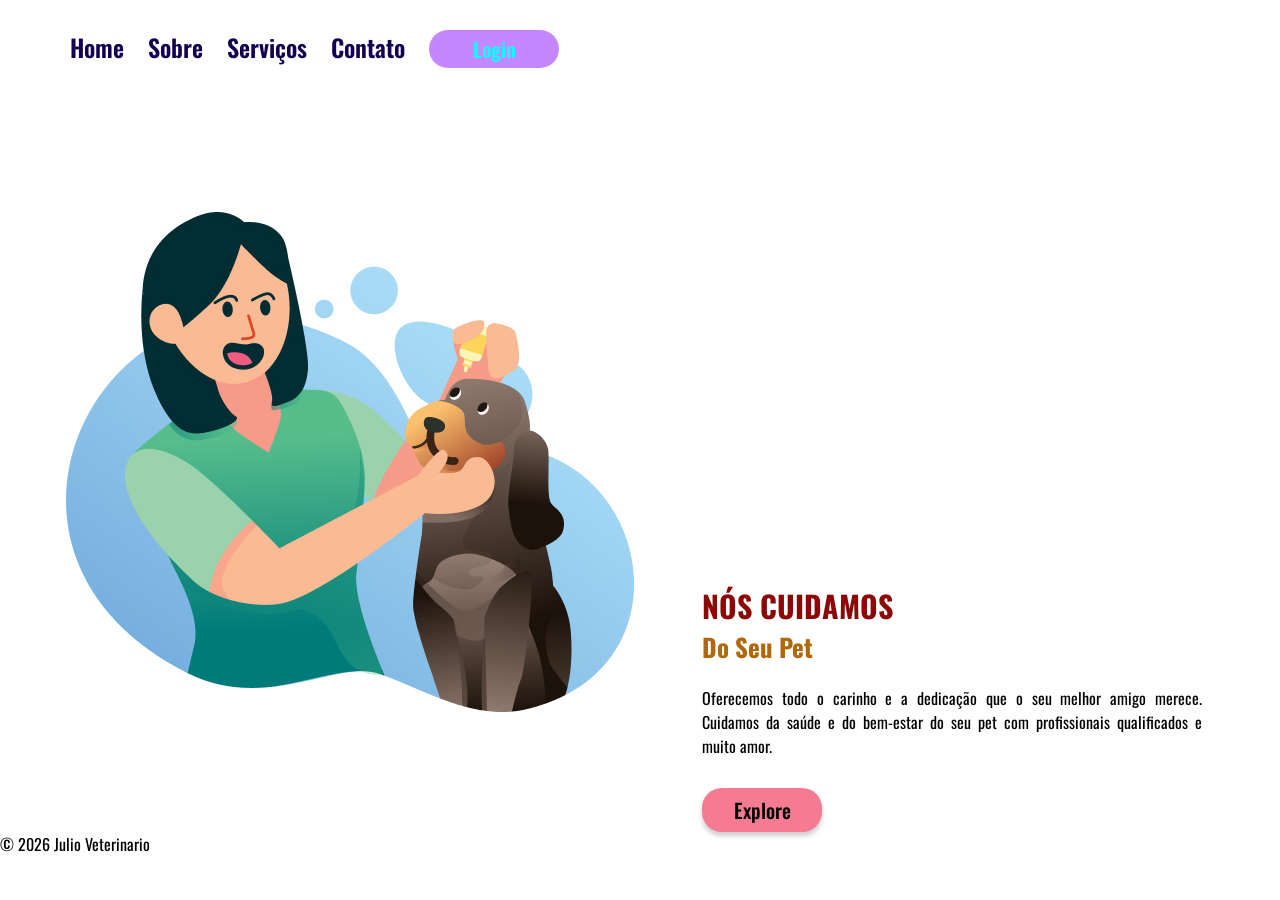
==== index.html @ dca03f1f "v.01 v 01" ====
<!DOCTYPE html>
<html lang="en">

<head>
    <meta charset="UTF-8">
    <meta name="viewport" content="width=device-width, initial-scale=1.0">
    <title>Pet Julio</title>
    <link rel="stylesheet" href="style.css">
    <link rel="preconnect" href="https://fonts.googleapis.com">
    <link rel="preconnect" href="https://fonts.gstatic.com" crossorigin>
    <link href="https://fonts.googleapis.com/css2?family=Oswald:wght@200..700&display=swap" rel="stylesheet">
</head>

<body>
    <header>
        <nav>
            <ul>
                <li><a href="#">Home</a></li>
                <li><a href="#">Sobre</a></li>
                <li><a href="#">Serviços</a></li>
                <li><a href="contato.html">Contato</a></li>
            </ul>
        </nav>
        <button class="botao-login">Login</button>
    </header>
    <main>
        <img src="./img/logo.jpg" alt="logo-pet" class="logo">
        <div class="texto">
            <h1 class="titulo">NÓS CUIDAMOS</h1>
            <h2 class="sub-titulo">Do Seu Pet</h2>
            <p class="paragrafo"> Oferecemos todo o carinho e a dedicação que o seu melhor amigo merece. Cuidamos da
                saúde e do bem-estar do seu pet
                com profissionais qualificados e muito amor.</p>
                <button class="botao-explore">Explore</button>
        </div>
    </main>
    <footer>
        <p>&copy; 2026 Julio Veterinario</p>
    </footer>



    <script src="app.js"></script>
</body>

</html>
---- style.css ----
*{
    margin:0;
    padding:0;
    box-sizing: border-box;
    font-family:'Oswald', sans-serif ;
}

li{
    display:inline-block;
}
nav{
    display:inline-block;
}
header{
    margin:30px 0px 144px 70px;
}
a{
    font-weight: 600;
    font-size: 24px;
    line-height: 28px;
    margin: 0 20px 0 0 ;
    cursor:pointer;
    color:rgb(19, 2, 82);
    transition:opacity 0.2s;
    text-decoration: none
}
a:hover{
opacity: 0.8;
}

.botao-login{
    width: 130px;
    height:38px ;
    border-radius: 20px;
    background-color: rgb(197, 135, 255);
    border:none;
    font-size: 20px;
    font-weight: 600;
    color:rgb(7, 255, 255);
    transition:opacity 0.2s;
}

.botao-login:hover{
    opacity: 0.8;
    background-color: rgb(80, 6, 6);
}

logo{
    width: 40%;
    vertical-align: middle;
}
.texto{
    width: 40%;
    display:inline-block;
    vertical-align: middle;
    margin: 0 0 0 5%;
    text-align: left;
}
main{
    text-align: center;
}
.botao-explore{
    width: 120px;
    height: 44px;
    cursor: pointer;
    background: rgb(245, 123, 147);
    border:none;
    border-radius: 20px;
    font-size: 20px;
    font-weight: 500;
    box-shadow: 0 4px 5px rgba(0, 0, 0, 0.2);
    transition: opacity 0.3s
}

.botao-explore:houver {
opacity: 0,7;
}

.titulo{
    font-size: 30px;
    font-weight: 900;;
    color:rgb(141, 7, 7)
}
.sub-titulo{
    color:rgb(177, 104, 8);
    line-height: 1.5;
    font-size: 25px;
}
.paragrafo{
    font-size: 16px;
    font-weight: 400;
    line-height: 24px;
    color:black;
    text-align: justify;
    margin: 20px 0 30px 0;
    max-width: 500px;

}
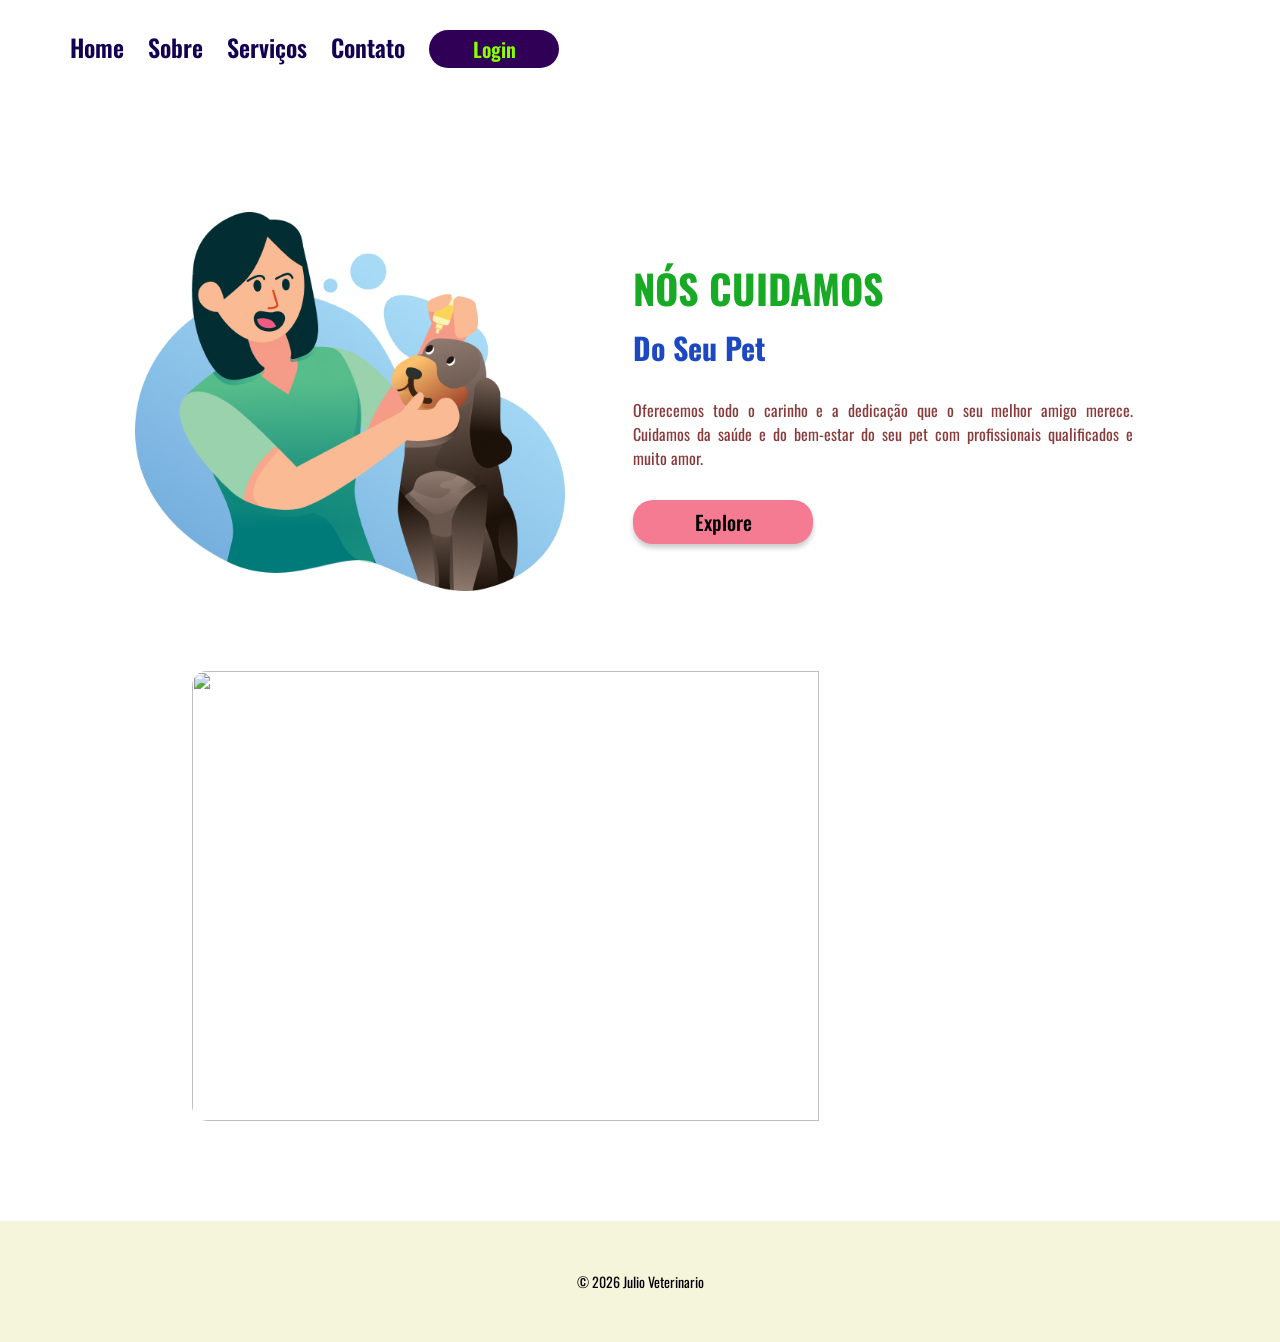
==== commit db11fec4: "v.06 v 06" ====
--- a/index.html
+++ b/index.html
@@ -31,9 +31,12 @@
             <p class="paragrafo"> Oferecemos todo o carinho e a dedicação que o seu melhor amigo merece. Cuidamos da
                 saúde e do bem-estar do seu pet
                 com profissionais qualificados e muito amor.</p>
-                <button class="botao-explore">Explore</button>
+                <button class="botao-explore" onclick="imagemApi()">Explore</button>
+
+    </main>
+    </div class=dogs-div>
+        <img src="" class="img-dog">
         </div>
-    </main>
     <footer>
         <p>&copy; 2026 Julio Veterinario</p>
     </footer>
--- a/style.css
+++ b/style.css
@@ -32,22 +32,26 @@
     width: 130px;
     height:38px ;
     border-radius: 20px;
-    background-color: rgb(197, 135, 255);
+    background-color: rgb(47, 0, 85);
     border:none;
     font-size: 20px;
     font-weight: 600;
-    color:rgb(7, 255, 255);
+    color:rgb(136, 255, 0);
     transition:opacity 0.2s;
 }
 
 .botao-login:hover{
     opacity: 0.8;
-    background-color: rgb(80, 6, 6);
+    background-color: rgb(90, 47, 47);
 }
 
-logo{
+.logo{
     width: 40%;
+    max-width: 430px;
+    /*terceira aula*/
+    display: inline-block;
     vertical-align: middle;
+    margin:0 5;
 }
 .texto{
     width: 40%;
@@ -60,7 +64,7 @@
     text-align: center;
 }
 .botao-explore{
-    width: 120px;
+    width: 180px;
     height: 44px;
     cursor: pointer;
     background: rgb(245, 123, 147);
@@ -77,22 +81,82 @@
 }
 
 .titulo{
-    font-size: 30px;
+    font-size: 40px;
     font-weight: 900;;
-    color:rgb(141, 7, 7)
+    color:rgb(24, 170, 36)
 }
 .sub-titulo{
-    color:rgb(177, 104, 8);
-    line-height: 1.5;
-    font-size: 25px;
+    color:rgb(28, 72, 194);
+    line-height: 60px;
+    font-size: 30px;
 }
 .paragrafo{
     font-size: 16px;
     font-weight: 400;
     line-height: 24px;
-    color:black;
+    color:rgb(138, 58, 58);
     text-align: justify;
     margin: 20px 0 30px 0;
     max-width: 500px;
 
+}
+footer{
+    text-align: center;
+    background-color: beige;
+    padding: 50px;
+    font-size: 14px;
+    margin-top: 100px;
+}
+.img-dog{
+    display: block;
+    width: 70%;
+    height: 450px;
+    object-fit: cover;
+    margin: 80px auto 0 auto;
+    border-radius: 15px;
+}
+
+@media (max-width: 768px){
+    header{
+    margin:30px 0px 60px 0;
+    text-align: center;
+    width: 100%;
+}
+
+a{
+    font-weight: 500;
+    font-size: 16px;
+    line-height: 28px;
+    margin: 0 5px 0 0 ;
+    
+}
+
+.botao-login{
+    width: 90px;
+    height: 32px ;
+    border-radius: 15px;
+    
+    font-size: 16px;
+    font-weight: 600;
+
+}
+
+.logo{
+    width: 40%;
+    display: block;
+    margin: 0 auto 50px auto;
+}
+
+.texto{
+    width: 80%; 
+    text-align: center;
+
+}
+.titulo{
+    font-size: 30px;
+}
+.img-dog{
+    max-height: 250px;
+}
+
 }
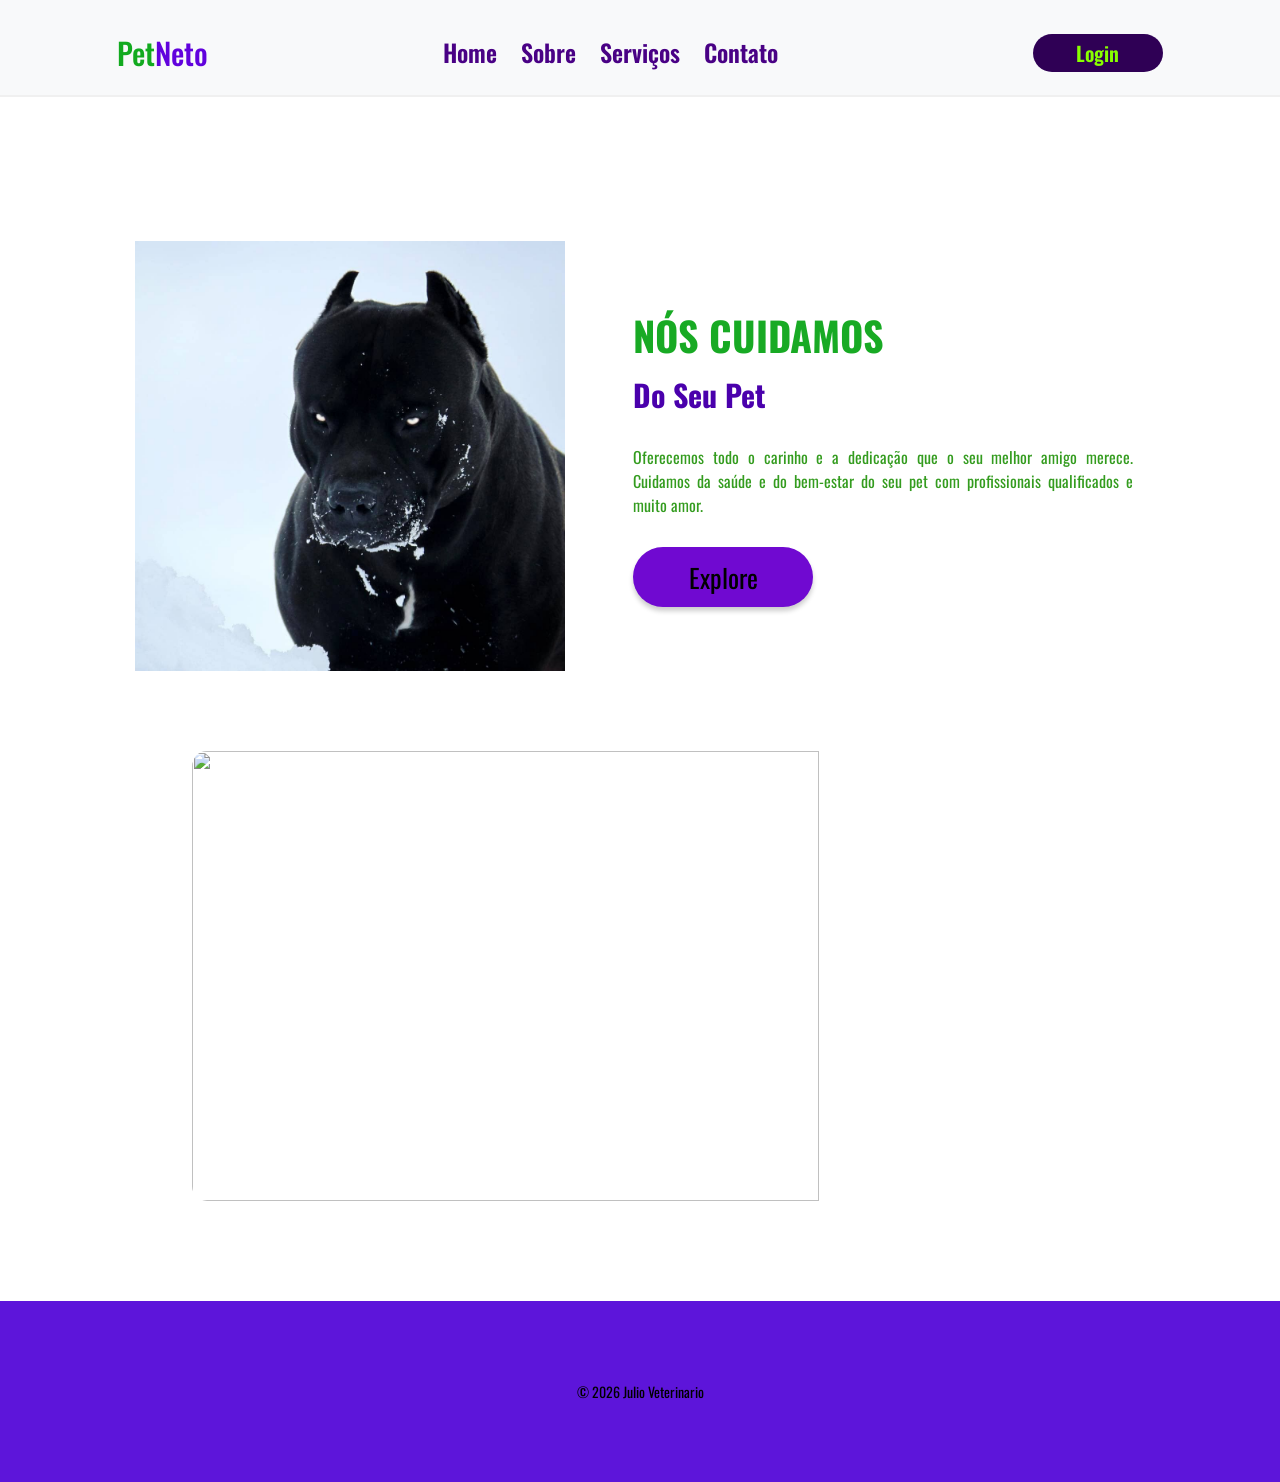
==== commit 39dee82d: "v.20 v 20" ====
--- a/index.html
+++ b/index.html
@@ -12,19 +12,20 @@
 </head>
 
 <body>
-    <header>
+   <header>
+        <div class="nome"><span class="n1">Pet</span><span class="n2">Neto</span></div>
         <nav>
             <ul>
-                <li><a href="#">Home</a></li>
-                <li><a href="#">Sobre</a></li>
-                <li><a href="#">Serviços</a></li>
-                <li><a href="contato.html">Contato</a></li>
+                <li><a href="index.html" link-menu">Home</a></li>
+                <li><a class="link-menu">Sobre</a></li>
+                <li><a href="serviços.html" class="link-menu">Serviços</a></li>
+                <li><a class="link-menu">Contato</a></li>
             </ul>
         </nav>
         <button class="botao-login">Login</button>
     </header>
     <main>
-        <img src="./img/logo.jpg" alt="logo-pet" class="logo">
+        <img src="./img/3f9e624eeae8f2679e076b3620c508e7.jpg" alt="logo-pet" class="logo">
         <div class="texto">
             <h1 class="titulo">NÓS CUIDAMOS</h1>
             <h2 class="sub-titulo">Do Seu Pet</h2>
--- a/style.css
+++ b/style.css
@@ -12,7 +12,25 @@
     display:inline-block;
 }
 header{
-    margin:30px 0px 144px 70px;
+    margin:0px 0px 144px 0px;
+    background-color: #f8f9fa;
+    padding: 30px 0 20px 0;
+    border-bottom: 2px solid #f0f0f0;
+    
+    display:flex;
+    align-items: center;
+    justify-content: space-around;
+
+}
+.nome{
+    font-size: 30px;
+    font-weight: 500;
+}
+.n1{
+color:#12aa1f
+}
+.n2{
+color: rgb(97, 2, 221);
 }
 a{
     font-weight: 600;
@@ -20,7 +38,7 @@
     line-height: 28px;
     margin: 0 20px 0 0 ;
     cursor:pointer;
-    color:rgb(19, 2, 82);
+    color:rgb(73, 1, 133);
     transition:opacity 0.2s;
     text-decoration: none
 }
@@ -65,15 +83,16 @@
 }
 .botao-explore{
     width: 180px;
-    height: 44px;
+    height: 60px;
     cursor: pointer;
-    background: rgb(245, 123, 147);
+    background: rgb(112, 9, 209);
     border:none;
-    border-radius: 20px;
-    font-size: 20px;
-    font-weight: 500;
+    border-radius: 30px;
+    font-size: 26px;
+    font-weight: 400;
     box-shadow: 0 4px 5px rgba(0, 0, 0, 0.2);
-    transition: opacity 0.3s
+    transition: opacity 0.4s;
+    text-decoration: none;
 }
 
 .botao-explore:houver {
@@ -86,7 +105,7 @@
     color:rgb(24, 170, 36)
 }
 .sub-titulo{
-    color:rgb(28, 72, 194);
+    color:rgb(74, 0, 172);
     line-height: 60px;
     font-size: 30px;
 }
@@ -94,7 +113,7 @@
     font-size: 16px;
     font-weight: 400;
     line-height: 24px;
-    color:rgb(138, 58, 58);
+    color:rgb(52, 156, 31);
     text-align: justify;
     margin: 20px 0 30px 0;
     max-width: 500px;
@@ -102,10 +121,12 @@
 }
 footer{
     text-align: center;
-    background-color: beige;
-    padding: 50px;
+    background-color: #5d15da;
+    padding: 80px 0 80px 0;
     font-size: 14px;
     margin-top: 100px;
+    color: f0f0f0;
+
 }
 .img-dog{
     display: block;
@@ -115,6 +136,53 @@
     margin: 80px auto 0 auto;
     border-radius: 15px;
 }
+.servicos{
+    padding: 10px 0 100px 0;
+
+}
+.h2-servicos{
+font-weight: 500;
+}
+.lista-servicos{
+    width: 200px;
+    /* inline <a> <span> <img>*/
+    /* <p> <h1> <div> block*/
+    display:block;
+    text-decoration: none;
+    color:#515151;
+    border: 2px solid;
+    margin: 0 50px;
+    padding: 20px 0;
+    border-radius: 15px;
+    transition:box-shadow 0.2s, transform 0.2s ;
+}
+.lista-servicos:hover{
+    box-shadow: 0 2px 5px rgba(23, 38, 170, 0.719);
+    transform: translateY(-2px);
+}
+.img-card{
+    width: 70%;
+
+}
+
+.agenda{
+    width: 220px;
+    height:38px ;
+    border-radius: 10px;
+    background-color: rgb(47, 0, 85);
+    border:none;
+    font-size: 18px;
+    cursor:pointer;
+    color:rgb(136, 255, 0);
+    transition:scale 0.3s;
+}
+
+.botao-login:hover{
+    opacity: 0.8;
+    scale: 1.02;
+
+}
+
 
 @media (max-width: 768px){
     header{
@@ -122,7 +190,9 @@
     text-align: center;
     width: 100%;
 }
-
+.nome{
+    display:none;
+}
 a{
     font-weight: 500;
     font-size: 16px;
@@ -143,8 +213,11 @@
 
 .logo{
     width: 40%;
-    display: block;
-    margin: 0 auto 50px auto;
+    max-width: 430px;
+    display: inline block;
+    margin: 0 5%;
+    border-radius: 15px;
+
 }
 
 .texto{
@@ -158,5 +231,15 @@
 .img-dog{
     max-height: 250px;
 }
-
-}+.h2-servicos{
+font-weight: 400;
+font-size: 22px;
+}
+
+}
+.lista-servicos{
+    width: 200px;  
+    margin: 17px 10px;
+    padding: 16px 0;
+  
+}
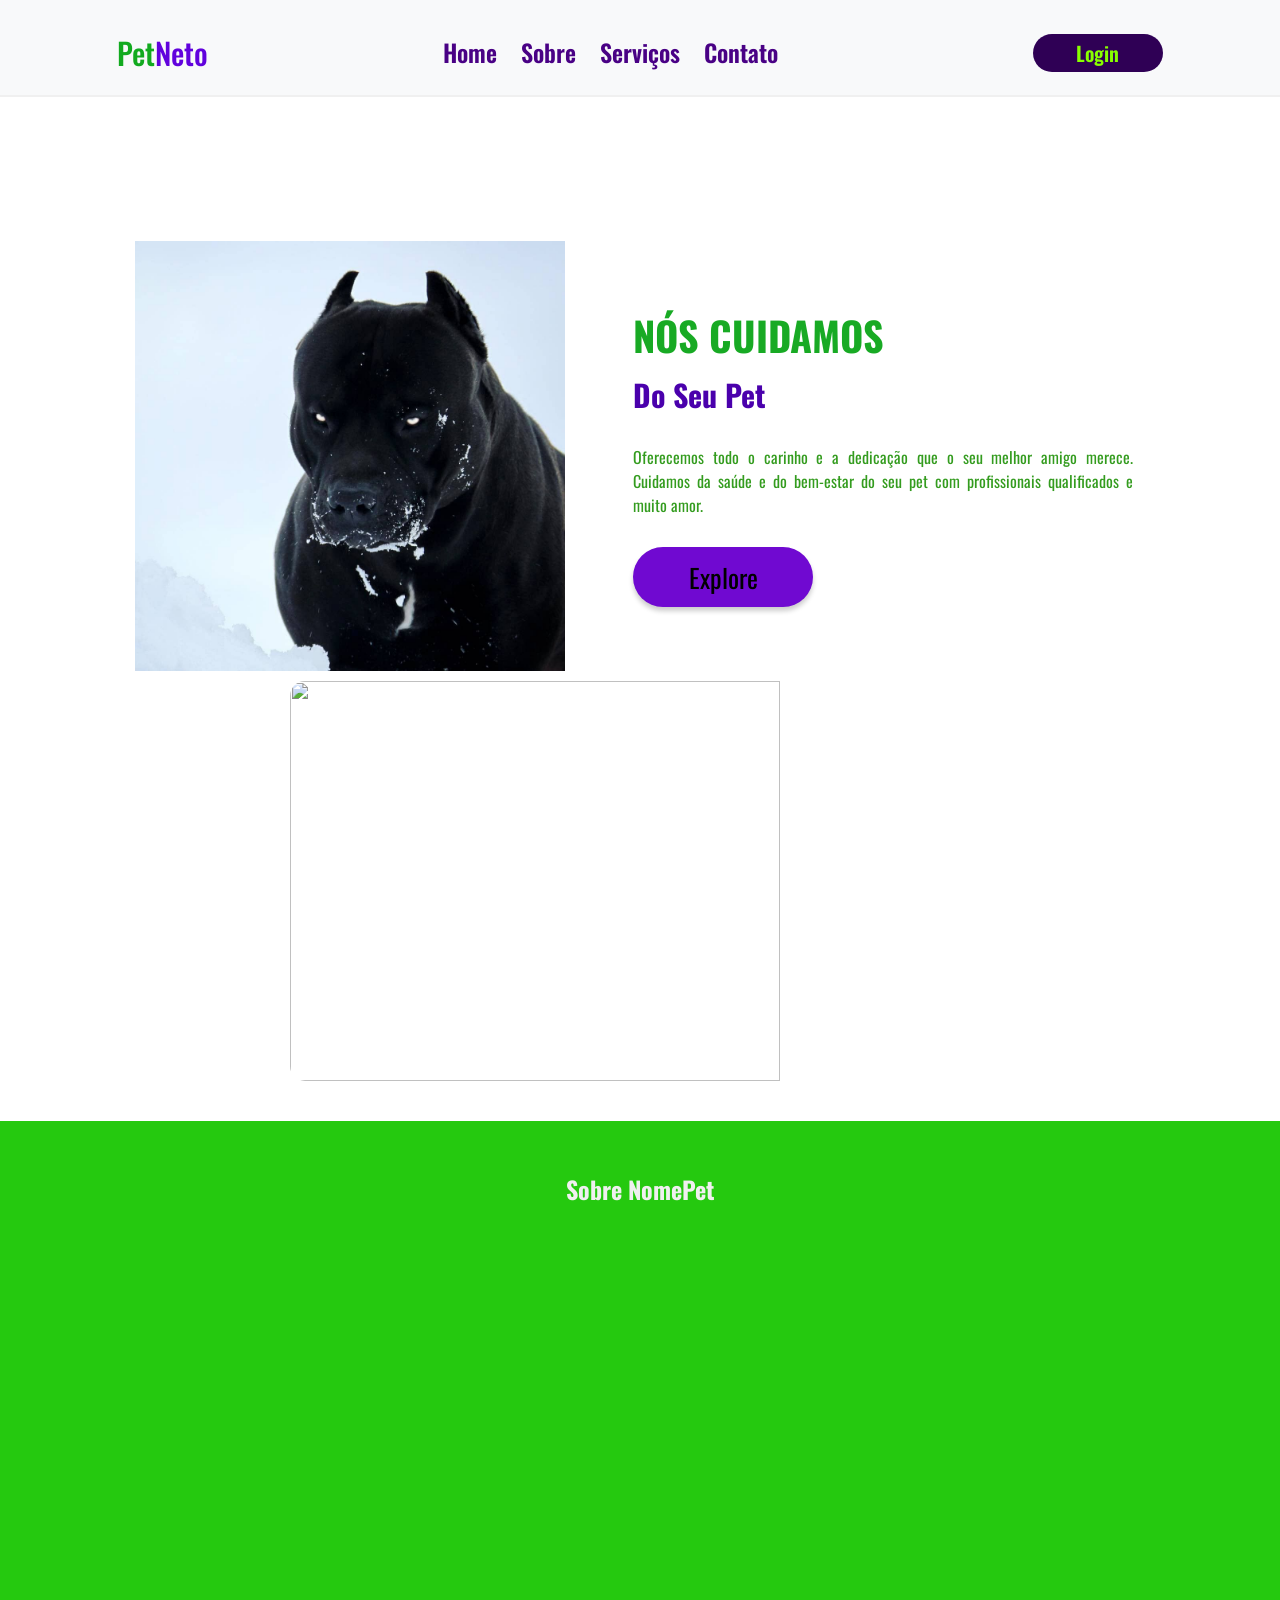
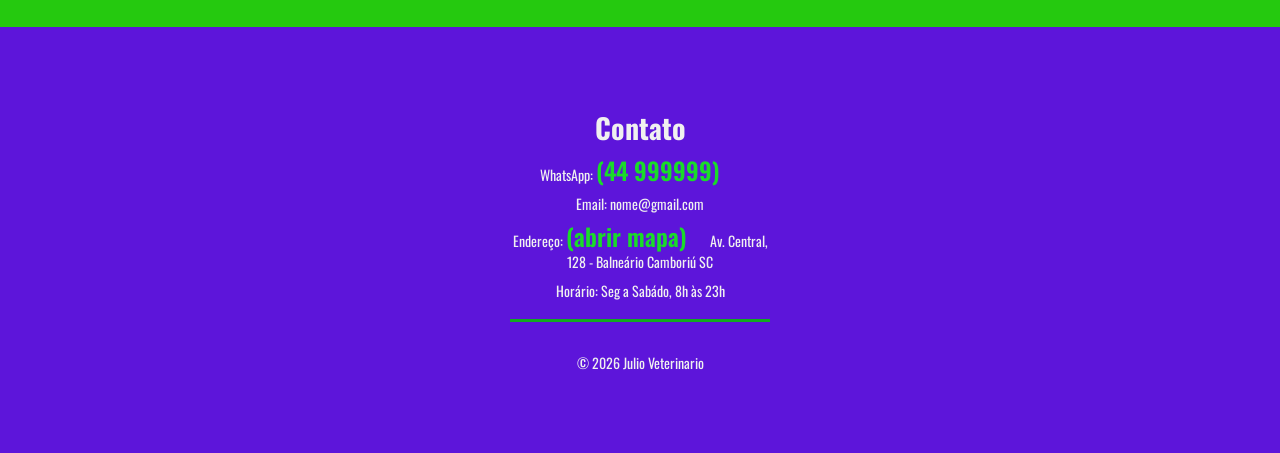
==== commit c0c0b88c: "v.35 v 35" ====
--- a/index.html
+++ b/index.html
@@ -16,10 +16,10 @@
         <div class="nome"><span class="n1">Pet</span><span class="n2">Neto</span></div>
         <nav>
             <ul>
-                <li><a href="index.html" link-menu">Home</a></li>
-                <li><a class="link-menu">Sobre</a></li>
+                <li><a class="link-menu">Home</a></li>
+                <li><a href="#sobre" class="link-menu">Sobre</a></li>
                 <li><a href="serviços.html" class="link-menu">Serviços</a></li>
-                <li><a class="link-menu">Contato</a></li>
+                <li><a href="#contato" class="link-menu">Contato</a></li>
             </ul>
         </nav>
         <button class="botao-login">Login</button>
@@ -38,7 +38,21 @@
     </div class=dogs-div>
         <img src="" class="img-dog">
         </div>
-    <footer>
+        <section id="sobre" class="sobre">
+        <h1 class="titulo-video">Sobre NomePet</h1>
+        <iframe class="video" width="426" height="240" src="https://www.youtube.com/embed/BCqJCOWUc-Q" title="Giant Pit Bull Hulk &amp; The Newborn Baby | DOG DYNASTY" frameborder="0" allow="accelerometer; autoplay; clipboard-write; encrypted-media; gyroscope; picture-in-picture; web-share" referrerpolicy="strict-origin-when-cross-origin" allowfullscreen></iframe>
+        </section>
+
+
+
+<footer>
+    <div id="contato" class="contato">
+        <h1>Contato</h1>
+        <p>WhatsApp: <a target="_blank" href="https://wa.me/5544999204861?text=I">(44 999999)</a></p>
+        <p>Email: nome@gmail.com</p>
+        <p>Endereço: <a target="_blank" href="https://maps.app.goo.gl/utFX5wTgHgtpf4Ku6">(abrir mapa)</a> Av. Central, 128 - Balneário Camboriú SC</p>
+        <p>Horário: Seg a Sabádo, 8h às 23h</p>
+    </div>
         <p>&copy; 2026 Julio Veterinario</p>
     </footer>
 
--- a/style.css
+++ b/style.css
@@ -124,17 +124,54 @@
     background-color: #5d15da;
     padding: 80px 0 80px 0;
     font-size: 14px;
-    margin-top: 100px;
-    color: f0f0f0;
-
+    color:#f0f0f0
+}
+.contato{
+    border-bottom: #12aa1f 3px solid;
+    width: 260px;
+    margin: 0 auto 30px auto;
+    padding: 0 0 10px 0;
+}
+.contato a{
+    color:#1adb2a;
+    text-decoration: none;
+
+}
+.contato p{
+    margin: 8px 0;
+    font-size: 14px;
 }
 .img-dog{
     display: block;
     width: 70%;
-    height: 450px;
+    max-width: 700px;
+    height: 400px;
     object-fit: cover;
-    margin: 80px auto 0 auto;
-    border-radius: 15px;
+    margin: 10px auto 40px auto;
+    border-radius: 15px;
+
+}
+/* Video */
+.sobre{
+    padding: 50px 0;
+    background-color: #25c90f;
+}
+.video{
+    display:block;
+    margin: 0 auto 0 auto;
+    width: 70%;
+    max-width: 640px;
+    height: 350px;
+    border-radius: 15px;
+}
+.titulo-video{
+text-align: center;
+margin-bottom: 20px;
+color:#f0f0f0
+}
+.card-secao{
+     padding: 80px 0 0 0;
+
 }
 .servicos{
     padding: 10px 0 100px 0;
@@ -175,6 +212,7 @@
     cursor:pointer;
     color:rgb(136, 255, 0);
     transition:scale 0.3s;
+    margin-bottom: 80px;
 }
 
 .botao-login:hover{
@@ -230,11 +268,20 @@
 }
 .img-dog{
     max-height: 250px;
+
+}
+.video{
+display:block;
+margin: 0 auto 0 auto;
+width: 70%;
+max-width: 640px;
+height: 250px;
+border-radius: 15px;
+}
 }
 .h2-servicos{
 font-weight: 400;
 font-size: 22px;
-}
 
 }
 .lista-servicos{
